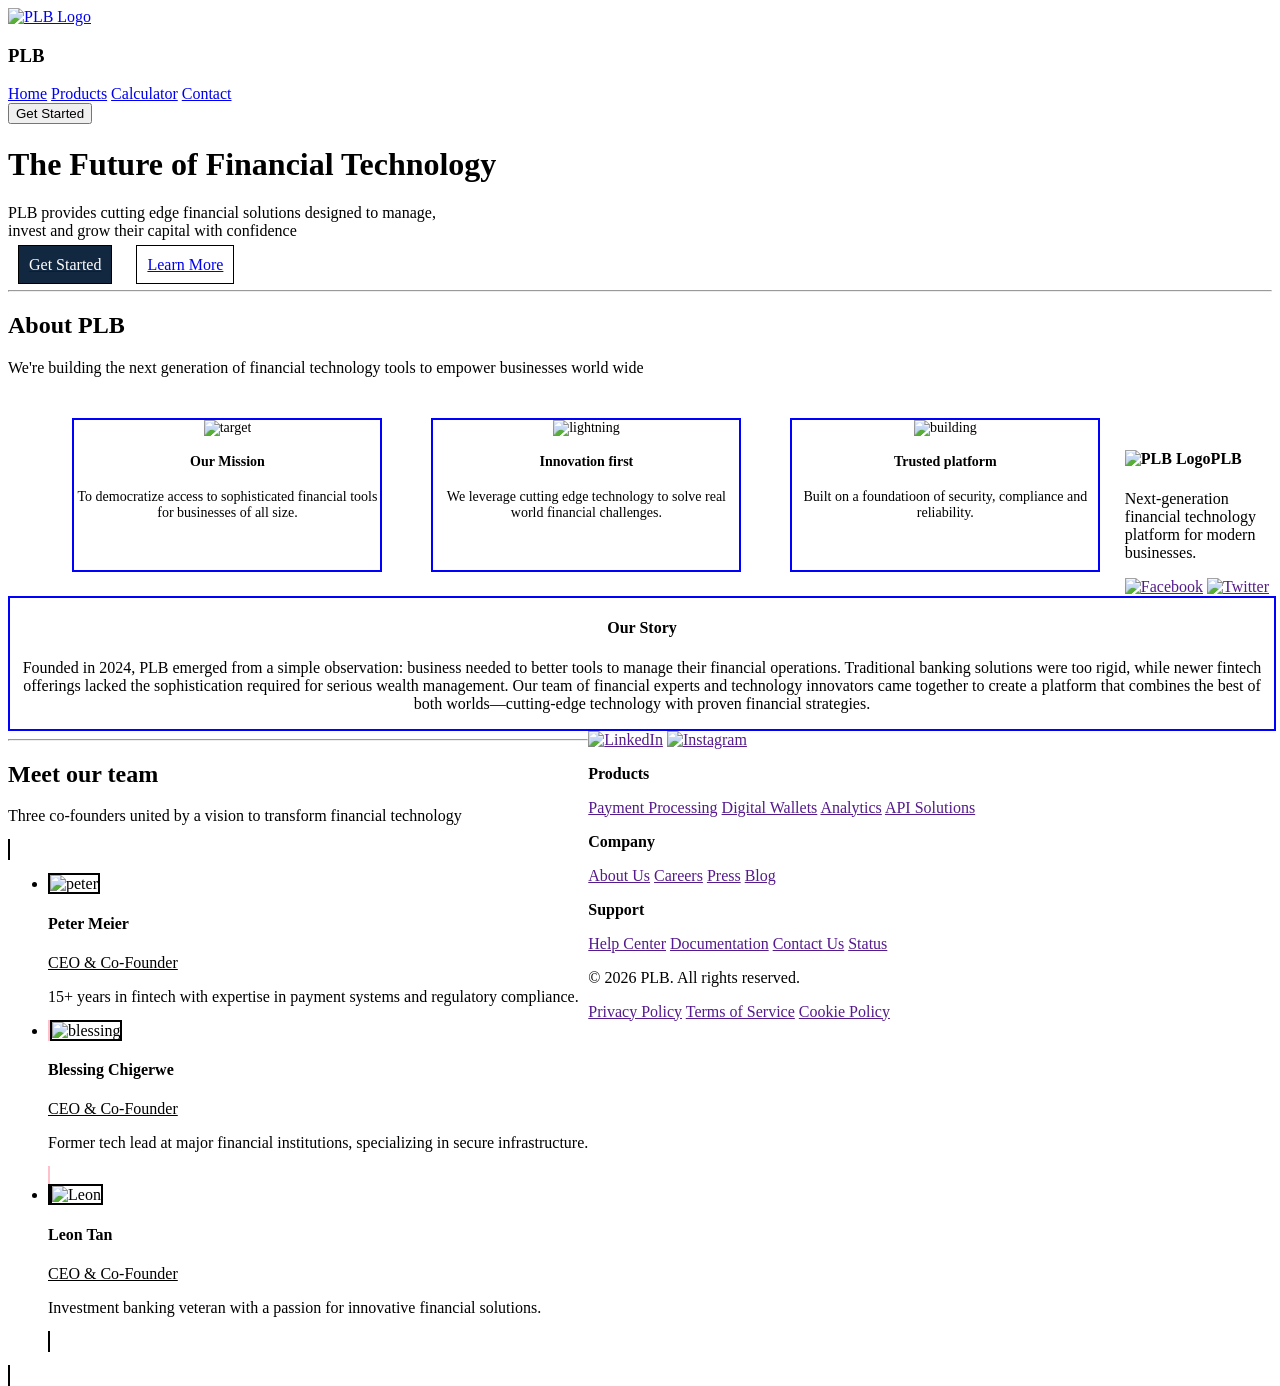
==== index.html @ ac459b32 "v1.1.0 - Initial structure (Blessing)" ====
<!DOCTYPE html>
<html>
    <head>
        <meta charset="UTF-8">
        <meta name="viewport" content="width=device-width, initial-scale=1.0">
        <title>PLB</title>
        <link rel="icon" type="image/x-icon" href="/assets/growth.png">
        <link rel="stylesheet" href="/css/main.css">
        <link rel="stylesheet" href="/css/index.css"> 
        <script src="js/main.js"></script>
    </head>

    <body>
        <nav>
            <a id="growth" href="index.html">
                <img src="/assets/growth.png" alt="PLB Logo">
            </a>
            <h3>PLB</h3>
            
            <div id="menu-links">
                <a href="index.html">Home</a>
                <a href="products.html">Products</a>
                <a href="calculator.html">Calculator</a>
                <a href="contact.html">Contact</a>
            </div>
            
            <button type="button" onclick="">Get Started</button>

            <div id="menu-icon" onclick="menuFunction(this)">
                <div id="bar1"></div>
                <div id="bar2"></div>
                <div id="bar3"></div>
            </div>
        </nav>

        <main>
            <h1>The Future of Financial Technology</h1>
            <p>PLB provides cutting edge financial solutions designed to manage, <br>
            invest and grow their capital with confidence</p>
            
            <p> 
                <a href="#"><span id="box1">Get Started</span></a>
                <a href="#"><span id="box2"> Learn More</span></a>
            </p>
            <hr>
        
            <section>
                <h2>About PLB</h2>
                <p>We're building the next generation of financial technology tools to empower
                businesses world wide</p>
                <ul style="list-style-type:none;">
                <div class="boxes">
                    
                    <li>
                    <span> 
                        <img src="somepic.jff" alt="target" height="50" width="50">
                        <h4>Our Mission</h4>
                        <p> 
                        To democratize access to 
                        sophisticated financial tools 
                        for businesses of all size.
                        </p>
                    </span>
                    </li>
                    
                </div>
                
                <div class="boxes">
                
                    <li>
                    <span>
                        <img src="somepic.jff" alt="lightning">
                        <h4> Innovation first</h4>
                        <p>
                        We leverage cutting edge technology to 
                        solve real world financial challenges.
                        </p>
                    </span>
                    </li>
                </div>
                <div class="boxes">
                    <li>
                    <span>
                        <img src="somepic.jif" alt="building">
                        <h4>Trusted platform</h4>
                        <p>
                        Built on a foundatioon of security,
                        compliance and reliability.
                        </p>
                    </span>
                    </li>
                    </ul>
                </div>
                
                <span id="box">
            
                
                <h4>Our Story </h4>
                <p> Founded in 2024, PLB emerged from a simple observation:
                business needed to better tools to manage their financial operations.
                Traditional banking solutions were too rigid, while newer fintech offerings 
                lacked the sophistication required for serious wealth management.
                Our team of financial experts and technology innovators came together to 
                create a platform that combines the best of both worlds—cutting-edge 
                technology with proven financial strategies.</p>
                
                </span>
                
            </section>
            
            <section id="meet">
            <hr>
                <h2> Meet our team</h2>
                    <p>
                        Three co-founders united by a vision to transform 
                        financial technology
                    </p>
                <div class="us">
                <span>
                <ul>
                    <li>
                        <span><img src="somepic.jif" alt="peter"></span>
                        <h4>Peter Meier</h4>
                        <p style="text-decoration:underline;"> CEO &amp; Co-Founder</p>
                        <p> 15+ years in fintech with expertise in payment systems and 
                        regulatory compliance.</p>
                    </li>
                </span>
                <div class="us">
                    <li>
                        <span style="border: 2px solid pink">
                        <span><img src="somepic.jif" alt="blessing"></span>
                        <h4>Blessing Chigerwe</h4>
                        <p style="text-decoration:underline;"> CEO &amp; Co-Founder </p>
                        <p> Former tech lead at major financial institutions, 
                        specializing in secure infrastructure.</p>
        
                    
                        </span>
                    </li>
                </div>
                
                <div class="us">
                    <li>
                        <span>
                        <span ><img src="somepic.jif" alt="Leon"></span>
                        <h4> Leon Tan </h4>
                        <p style="text-decoration:underline;"> CEO &amp Co-Founder</p>
                        <p> Investment banking veteran with a passion for innovative financial solutions.</p>
                        </span>
                    </li>
                    </ul>
                </div>
            </section >
        </main>
        <br><br>
        
        <footer>
            <div id="upper-footer-container">
                <div class="quadrants">
                    <h4><img src="/assets/growth.png" alt="PLB Logo">PLB</h4>
                    <p>Next-generation financial technology platform for modern businesses.</p>
                    <div id="social-link">
                        <a href=""><img src="/assets/facebook.png" alt="Facebook"></a>
                        <a href=""><img src="/assets/twitter.png" alt="Twitter"></a>
                        <a href=""><img src="/assets/linkedin.png" alt="LinkedIn"></a>
                        <a href=""><img src="/assets/instagram.png" alt="Instagram"></a>
                    </div>
                </div>

                <div class="quadrants">
                    <p><b>Products</b></p>
                    <a href="">Payment Processing</a>
                    <a href="">Digital Wallets</a>
                    <a href="">Analytics</a>
                    <a href="">API Solutions</a>
                </div>

                <div class="quadrants">
                    <p><b>Company</b></p>
                    <a href="">About Us</a>
                    <a href="">Careers</a>
                    <a href="">Press</a>
                    <a href="">Blog</a>
                </div>

                <div class="quadrants">
                    <p><b>Support</b></p>
                    <a href="">Help Center</a>
                    <a href="">Documentation</a>
                    <a href="">Contact Us</a>
                    <a href="">Status</a>
                </div>
            </div>
            <div id="lower-footer-container">
                <p>&#169; 2026 PLB. All rights reserved.</p>
                <a href="">Privacy Policy</a>
                <a href="">Terms of Service</a>
                <a href="">Cookie Policy</a>
            </div>
        </footer>
    </body>
</html>
---- css/index.css ----
#box1{
	margin:10px;
	padding:10px;
	border:1px solid black;
	background-color:rgb(18, 40, 64);
	color:white;
	width:100px;

}

#box2{
	margin:10px;
	padding:10px;
	border:1px solid black;
	
	width:100px;
}

.boxes{
	font-size:14px;
	border:2px solid blue;
	text-align: center; 
	width:250px;
	height:150px;
	display:list-item; 
}

.boxes {
	width:25%;
	margin:2%;
	display: block;
	float: left;	
}


#meet {
	clear:left;
	float: left; 
}

#box{
	width: 100%;
	clear: left;
	float: left;
	border: 2px solid blue; 
	height: 25%;
	clear: left; 
	text-align: center; 
}

#meet * span{
	border: 2px solid black;
}
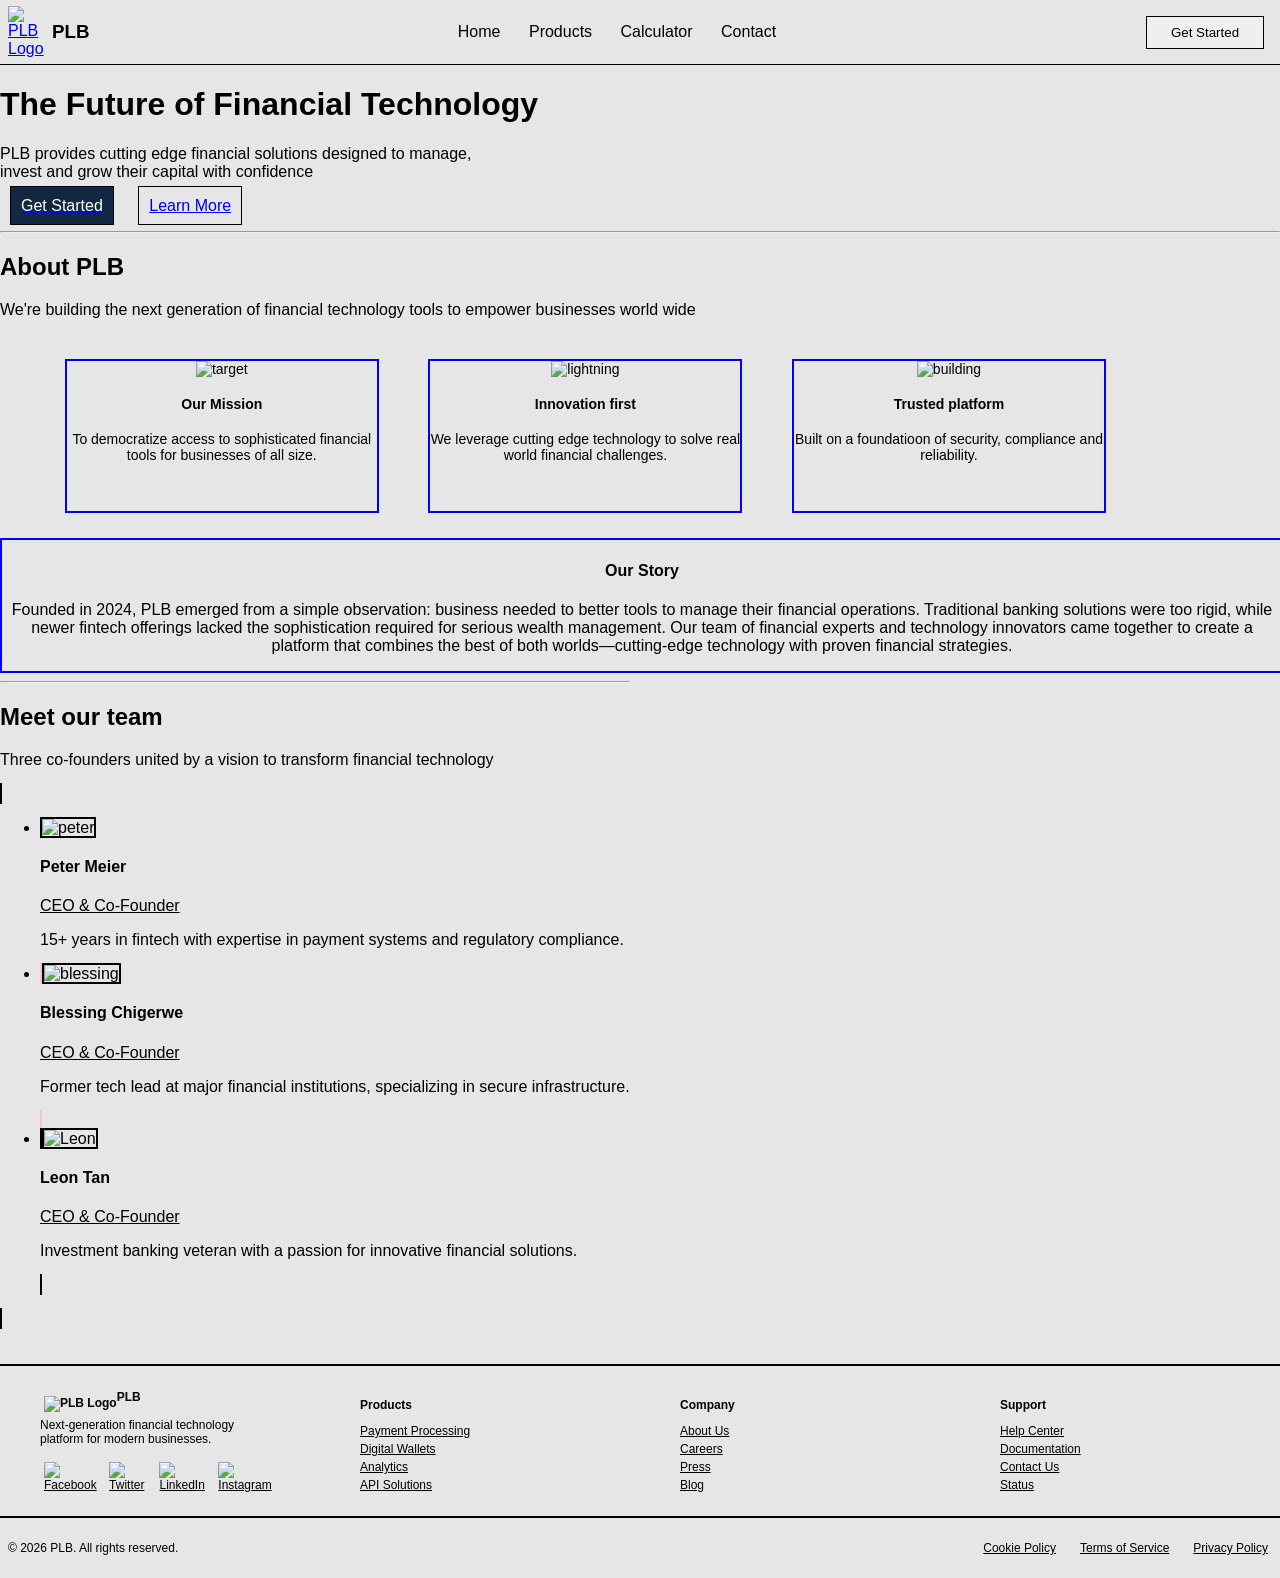
==== commit a693954d: "v1.1.2 - Nav and Footer display update - Changed display attribute of nav-bar and footer from flex t" ====
--- a/index.html
+++ b/index.html
@@ -9,7 +9,7 @@
         <link rel="stylesheet" href="/css/index.css"> 
         <script src="js/main.js"></script>
     </head>
-
+    
     <body>
         <nav>
             <a id="growth" href="index.html">
@@ -194,9 +194,11 @@
             </div>
             <div id="lower-footer-container">
                 <p>&#169; 2026 PLB. All rights reserved.</p>
-                <a href="">Privacy Policy</a>
-                <a href="">Terms of Service</a>
-                <a href="">Cookie Policy</a>
+                <div>
+                    <a href="">Privacy Policy</a>
+                    <a href="">Terms of Service</a>
+                    <a href="">Cookie Policy</a>
+                </div>
             </div>
         </footer>
     </body>
--- a/css/main.css
+++ b/css/main.css
@@ -0,0 +1,149 @@
+html {
+    scroll-behavior: smooth;
+    font-family: "Montserrat", sans-serif;
+}
+
+body {
+    background-color: hsl(0, 0%, 90%);
+    width: 100%;
+    display: flex;
+    flex-direction: column;
+    margin: 0;
+    align-items: center;
+}
+
+/* ===== NAV SECTION ===== */
+nav {
+    border-bottom: 1px solid black;
+    background-color: hsl(0, 0%, 90%);
+    width: 100%;
+    height: 64px;
+    display: grid;
+    grid-template-columns: 52px 52px auto 150px;
+    align-items: center;
+    position: sticky;
+    top: 0;
+    z-index: 999; /* To ensure it stay above everything */
+}
+nav #growth {
+    margin-left: 8px;
+    transition: transform 0.3s ease;
+}
+nav #growth:hover {
+    transform: scale(1.1);
+}
+nav #growth img {
+    width: 44px;
+}
+nav #menu-links {
+    margin: auto;
+}
+nav #menu-links a {
+    padding: 8px;
+    margin: 0 4px;
+    text-decoration: none;
+    color: black;
+}
+nav #menu-links a:hover {
+    background-color: black;
+    color: white;
+}
+nav button {
+    border: 1px solid black;
+    padding: 8px 16px;
+    margin: 0 16px;
+}
+nav button:hover {
+    background-color: black;
+    color: white;
+} 
+nav #menu-icon {
+    display: none; 
+    margin: 0 16px;
+} 
+nav #menu-icon div {
+    background-color: black;
+    width: 24px;
+    height: 2px;
+    margin: 4px 0;
+    transition: all 0.4s ease;
+}
+nav #menu-icon.change #bar1 { 
+    transform: translate(0, 6px) rotate(-45deg); 
+}
+nav #menu-icon.change #bar2 { 
+    opacity: 0; 
+}
+nav #menu-icon.change #bar3 { 
+    transform: translate(0, -6px) rotate(45deg); 
+}
+@media (max-width: 800px) {
+    nav {
+        grid-template-columns: 52px 52px auto;
+    }
+    #menu-links {
+        display: none;
+    }
+    nav button {
+        display: none;
+    }
+    nav #menu-icon {
+        margin-left: auto;
+        display: block;
+    }
+}
+
+/* ===== FOOTER SECTION ===== */
+footer {
+    width: 100%;
+    background-color: hsl(0, 0%, 90%);
+    font-size: 12px;
+}
+#upper-footer-container {
+    border-top: 2px solid black;
+    width: 100%;
+    display: grid;
+    grid-template-columns: 1fr 1fr 1fr 1fr;
+}
+#upper-footer-container .quadrants {
+    box-sizing: border-box;
+    padding: 20px 40px;
+}
+#upper-footer-container .quadrants a {
+    display: block;
+    margin: 4px 0;
+    color: black;
+}
+#upper-footer-container .quadrants h4 {
+    margin: 4px;
+}
+#upper-footer-container img[alt="PLB Logo"] {
+    width: 24px;
+    position: relative;
+    top: 6px;
+}
+#upper-footer-container #social-link {
+    width: 100%;
+    display: flex;
+    flex-direction: row;
+}
+#upper-footer-container #social-link img {
+    width: 24px;
+    margin: 0 4px;
+}
+#lower-footer-container {
+    border-top: 2px solid black;
+    width: 100%;
+    height: 60px;
+    display: grid;
+    grid-template-columns: auto auto ;
+    align-items: center;
+}
+#lower-footer-container p {
+    margin-left: 8px;
+}
+#lower-footer-container a {
+    float: right;
+    margin: 0 12px;
+    color: black;
+}
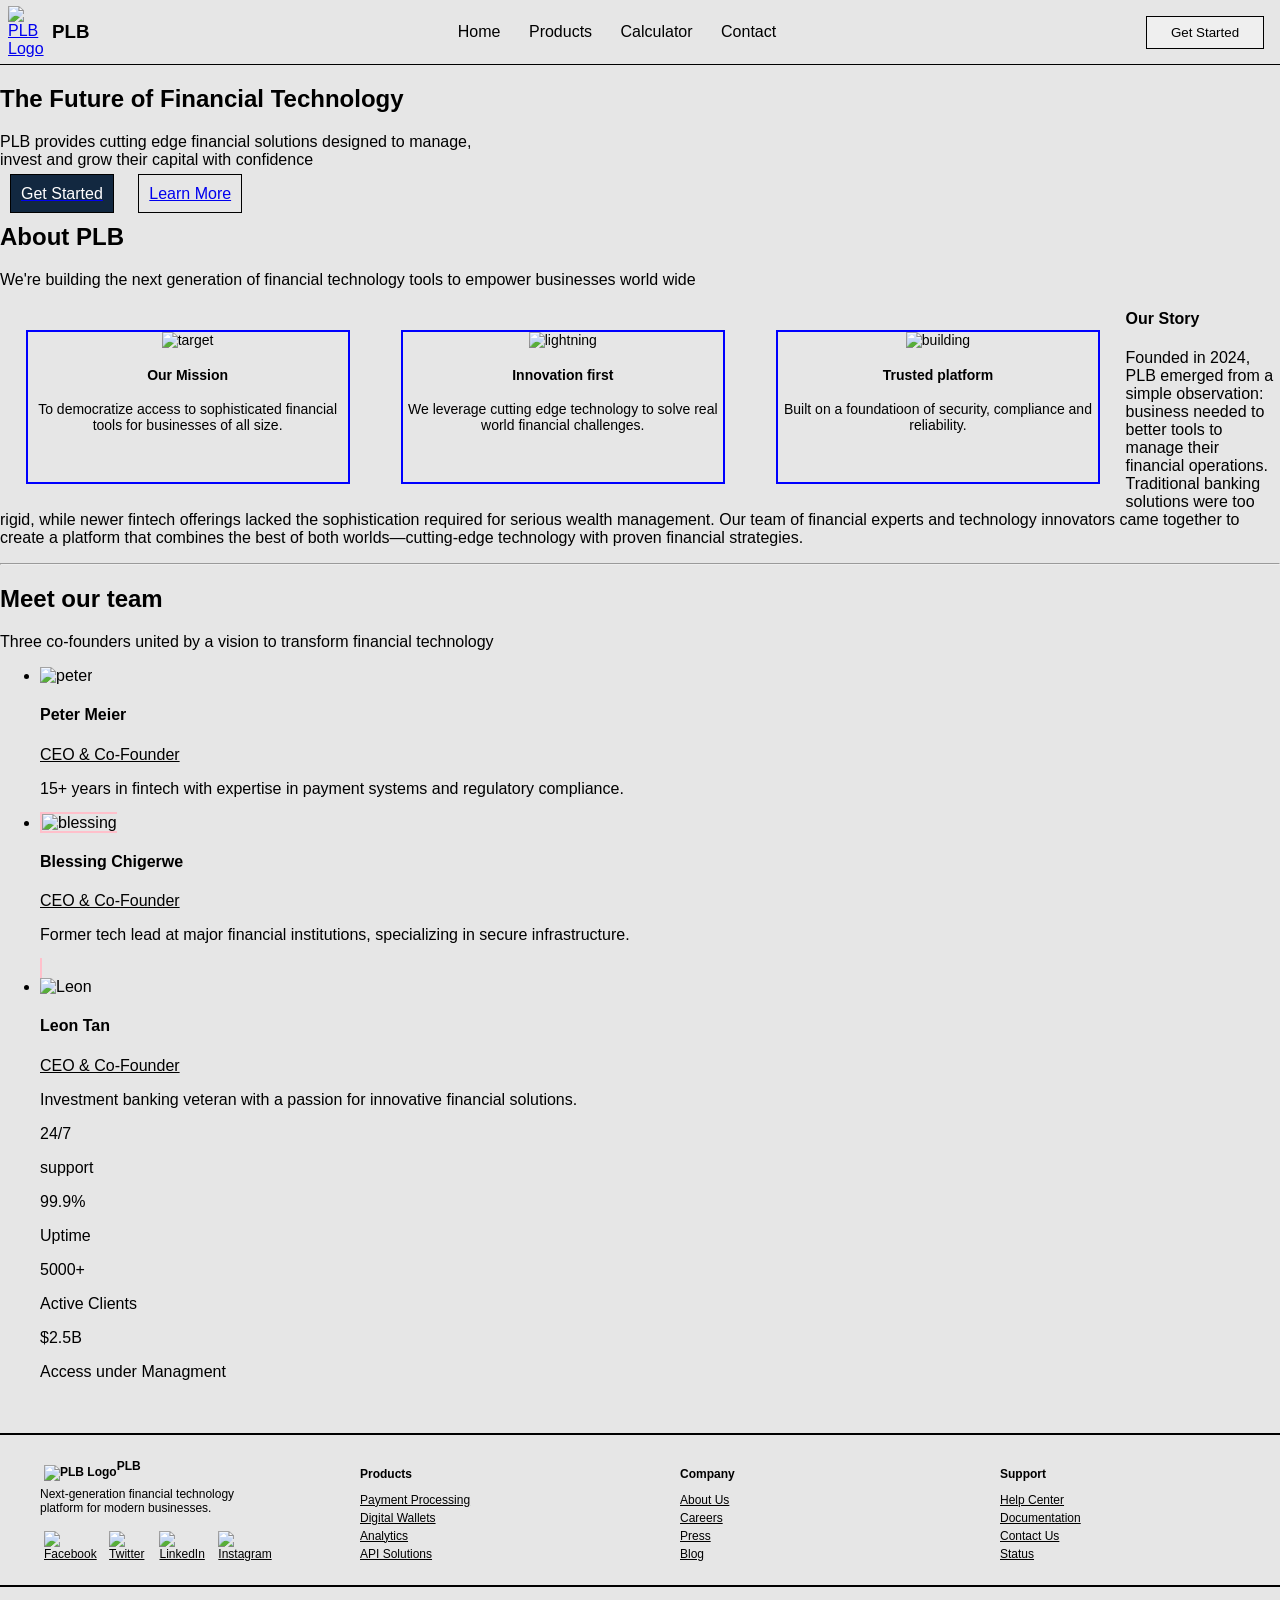
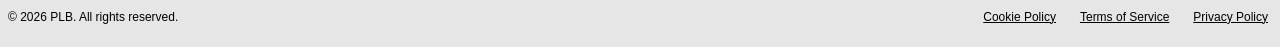
==== commit df3366b9: "v1.2.0 I have tried to make everything a grid layout instead of float , its not perfect but it can b" ====
--- a/index.html
+++ b/index.html
@@ -33,68 +33,58 @@
             </div>
         </nav>
 
-        <main>
-            <h1>The Future of Financial Technology</h1>
-            <p>PLB provides cutting edge financial solutions designed to manage, <br>
-            invest and grow their capital with confidence</p>
-            
-            <p> 
-                <a href="#"><span id="box1">Get Started</span></a>
-                <a href="#"><span id="box2"> Learn More</span></a>
-            </p>
-            <hr>
-        
-            <section>
+        <main class="container">
+
+            <section class="sect">
+                <h1>The Future of Financial Technology</h1>
+                <p>PLB provides cutting edge financial solutions designed to manage, <br>
+                invest and grow their capital with confidence</p>
+                
+                <p> 
+                    <a href="#"><span id="box1">Get Started</span></a>
+                    <a href="#"><span id="box2"> Learn More</span></a>
+                </p>
+                
+            </section>
+
+            <section class="about">
                 <h2>About PLB</h2>
                 <p>We're building the next generation of financial technology tools to empower
                 businesses world wide</p>
-                <ul style="list-style-type:none;">
-                <div class="boxes">
-                    
-                    <li>
-                    <span> 
-                        <img src="somepic.jff" alt="target" height="50" width="50">
+                     
+                    <div class="boxes">
+                     
+                        <img src="/assets/IndexIcons/Compass.png" alt="target" height="50" width="50">
                         <h4>Our Mission</h4>
                         <p> 
                         To democratize access to 
                         sophisticated financial tools 
                         for businesses of all size.
                         </p>
-                    </span>
-                    </li>
+                    </div>
                     
-                </div>
-                
-                <div class="boxes">
-                
-                    <li>
-                    <span>
+                
+                     <div class="boxes">
                         <img src="somepic.jff" alt="lightning">
                         <h4> Innovation first</h4>
                         <p>
                         We leverage cutting edge technology to 
                         solve real world financial challenges.
                         </p>
-                    </span>
-                    </li>
-                </div>
-                <div class="boxes">
-                    <li>
-                    <span>
+                   
+                    </div>
+                    <div class="boxes">
+                    
                         <img src="somepic.jif" alt="building">
                         <h4>Trusted platform</h4>
                         <p>
                         Built on a foundatioon of security,
                         compliance and reliability.
                         </p>
-                    </span>
-                    </li>
-                    </ul>
-                </div>
-                
-                <span id="box">
-            
-                
+                   
+                    </div>
+            
+                <div class="Our_story">
                 <h4>Our Story </h4>
                 <p> Founded in 2024, PLB emerged from a simple observation:
                 business needed to better tools to manage their financial operations.
@@ -103,12 +93,10 @@
                 Our team of financial experts and technology innovators came together to 
                 create a platform that combines the best of both worlds—cutting-edge 
                 technology with proven financial strategies.</p>
-                
-                </span>
-                
+                </div>
+            
             </section>
-            
-            <section id="meet">
+            <section id="meetTeam">
             <hr>
                 <h2> Meet our team</h2>
                     <p>
@@ -134,8 +122,6 @@
                         <p style="text-decoration:underline;"> CEO &amp; Co-Founder </p>
                         <p> Former tech lead at major financial institutions, 
                         specializing in secure infrastructure.</p>
-        
-                    
                         </span>
                     </li>
                 </div>
@@ -152,6 +138,30 @@
                     </ul>
                 </div>
             </section >
+
+            <section class="stats">
+                <ul style="list-style-type:none;">
+                    <li> 24/7 
+                       <p>support</p>
+                       <!--<li> Support</li>-->
+                    </li>
+                    <li> 99.9&percnt;
+                     <!-- <div> <li> Uptime</li></div>-->
+                      <p> Uptime  </p>
+                    </li>
+                    <li>5000+  
+                      <!-- <div><li>active clients</li></div>-->
+                       <p> Active Clients</p>
+                    </li>
+                    <li> &dollar;2.5B
+                     <!-- <div> <li> Access Under Mangangment</li></div>-->
+                      <p>Access under Managment </p>
+                    </li>
+
+                </ul>
+            </section>
+        
+
         </main>
         <br><br>
         
--- a/css/main.css
+++ b/css/main.css
@@ -1,8 +1,26 @@
+:root {
+    --primary0: hsl(111, 41.1%, 20%);
+    --primary1: hsl(111, 41.1%, 25%);
+    --primary2: hsl(111, 41.1%, 30%);
+    --primary3: hsl(111, 41.1%, 35%);
+    --primary4: hsl(111, 41.1%, 40%);
+
+    --white0: hsl(0, 0%, 100%);
+    --white1: hsl(0, 0%, 95%);
+    --white2: hsl(0, 0%, 90%);
+    --white3: hsl(0, 0%, 85%);
+    --white4: hsl(0, 0%, 80%);
+
+    --black0: hsl(0, 0%, 0%);
+    --black1: hsl(0, 0%, 5%);
+    --black2: hsl(0, 0%, 10%);
+    --black3: hsl(0, 0%, 15%);
+    --black4: hsl(0, 0%, 20%);
+}
 html {
     scroll-behavior: smooth;
     font-family: "Montserrat", sans-serif;
 }
-
 body {
     background-color: hsl(0, 0%, 90%);
     width: 100%;
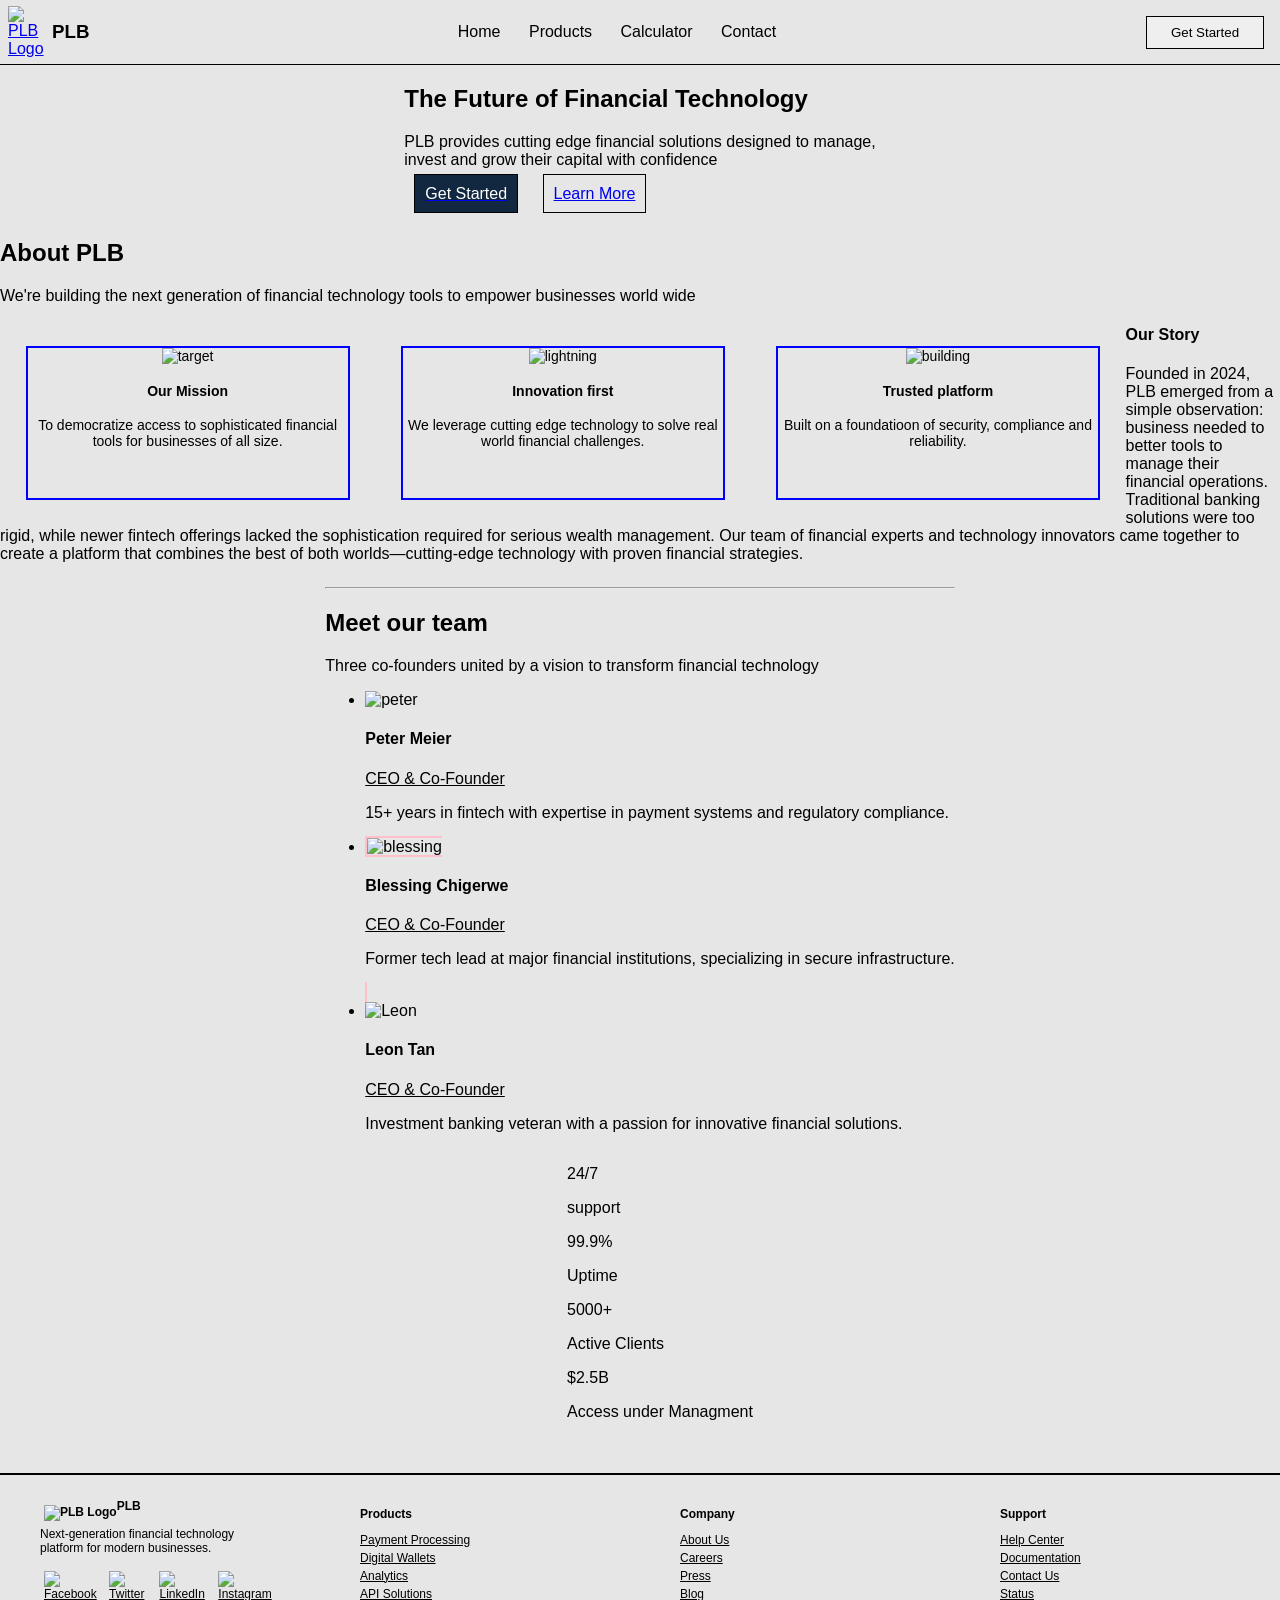
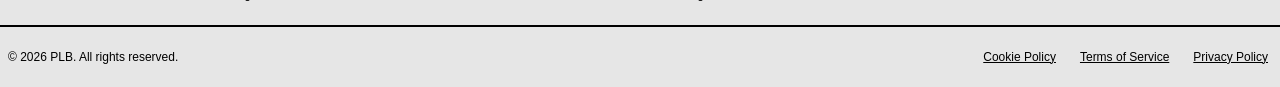
==== commit 27166d3e: "v.1.3.1" ====
--- a/index.html
+++ b/index.html
@@ -33,7 +33,7 @@
             </div>
         </nav>
 
-        <main class="container">
+       
 
             <section class="sect">
                 <h1>The Future of Financial Technology</h1>
@@ -162,7 +162,7 @@
             </section>
         
 
-        </main>
+       
         <br><br>
         
         <footer>
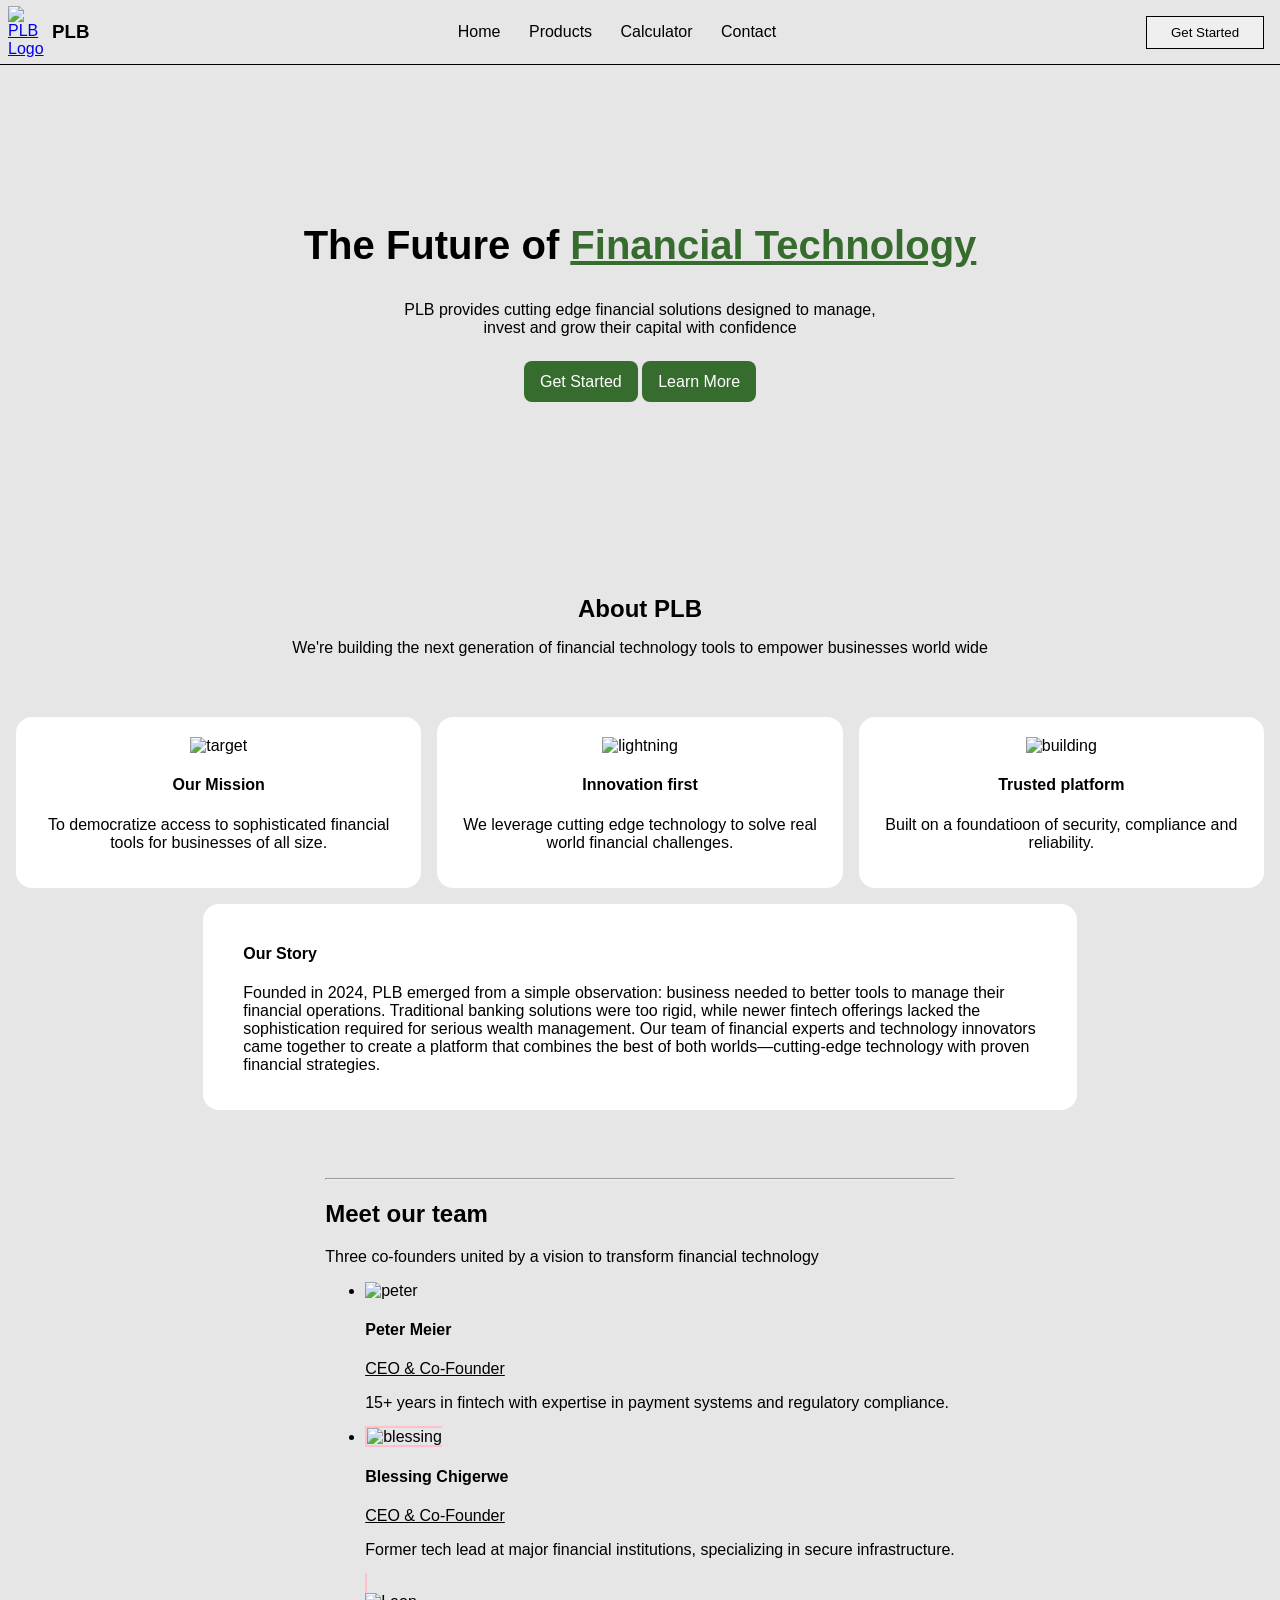
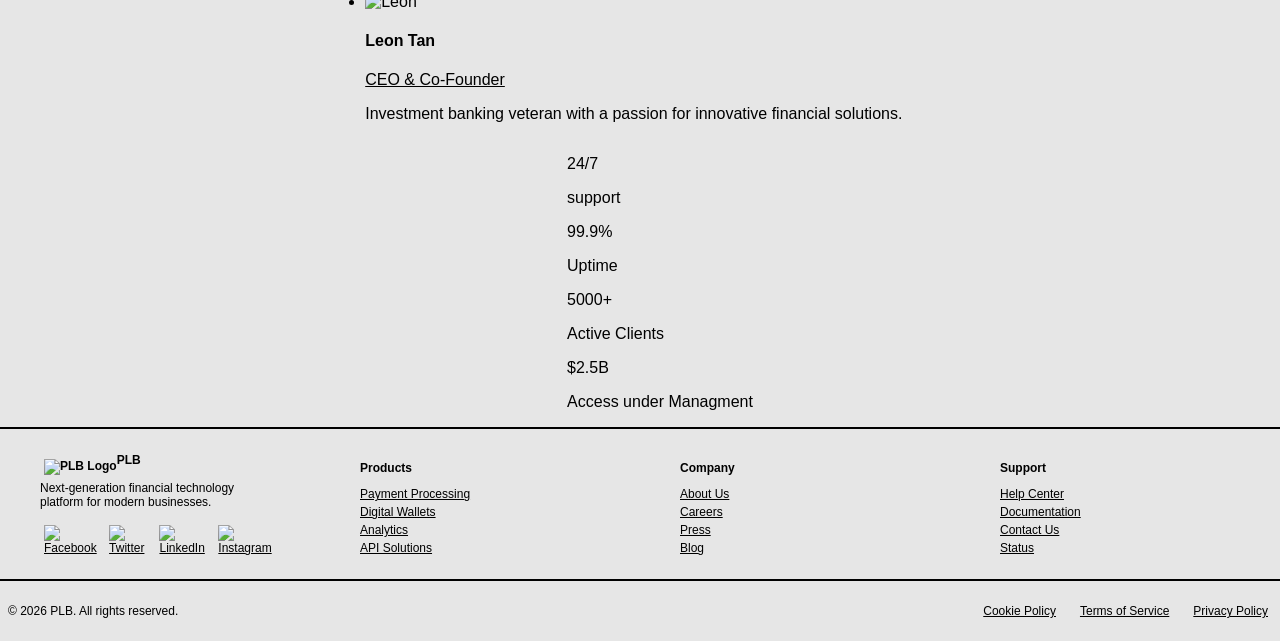
==== commit f9639e14: "v1.6.4 - Updated landing page" ====
--- a/index.html
+++ b/index.html
@@ -4,9 +4,9 @@
         <meta charset="UTF-8">
         <meta name="viewport" content="width=device-width, initial-scale=1.0">
         <title>PLB</title>
-        <link rel="icon" type="image/x-icon" href="/assets/growth.png">
-        <link rel="stylesheet" href="/css/main.css">
-        <link rel="stylesheet" href="/css/index.css"> 
+        <link rel="icon" type="image/x-icon" href="assets/growth.png">
+        <link rel="stylesheet" href="css/main.css">
+        <link rel="stylesheet" href="css/index.css"> 
         <script src="js/main.js"></script>
     </head>
     
@@ -33,137 +33,132 @@
             </div>
         </nav>
 
-       
-
-            <section class="sect">
-                <h1>The Future of Financial Technology</h1>
+        <section id="intro">
+            <div>
+                <h1>The Future of <span id="FT-text">Financial Technology</span></h1>
                 <p>PLB provides cutting edge financial solutions designed to manage, <br>
                 invest and grow their capital with confidence</p>
                 
-                <p> 
-                    <a href="#"><span id="box1">Get Started</span></a>
-                    <a href="#"><span id="box2"> Learn More</span></a>
-                </p>
-                
-            </section>
-
-            <section class="about">
+                <a href="">Get Started</a>
+                <a href="">Learn More</a>
+            </div>
+        </section>
+
+        <section id="about">
+            <div id="top">
                 <h2>About PLB</h2>
                 <p>We're building the next generation of financial technology tools to empower
                 businesses world wide</p>
-                     
-                    <div class="boxes">
-                     
-                        <img src="/assets/IndexIcons/Compass.png" alt="target" height="50" width="50">
-                        <h4>Our Mission</h4>
-                        <p> 
+            </div>
+                    
+            <div id="values-container">
+                <div class="boxes">
+                    <img src="" alt="target" height="50" width="50">
+                    <h4>Our Mission</h4>
+                    <p> 
                         To democratize access to 
                         sophisticated financial tools 
                         for businesses of all size.
-                        </p>
-                    </div>
-                    
+                    </p>
+                </div>
                 
-                     <div class="boxes">
-                        <img src="somepic.jff" alt="lightning">
-                        <h4> Innovation first</h4>
-                        <p>
+                <div class="boxes">
+                    <img src="" alt="lightning">
+                    <h4> Innovation first</h4>
+                    <p>
                         We leverage cutting edge technology to 
                         solve real world financial challenges.
-                        </p>
-                   
-                    </div>
-                    <div class="boxes">
-                    
-                        <img src="somepic.jif" alt="building">
-                        <h4>Trusted platform</h4>
-                        <p>
+                    </p>
+                </div>
+
+                <div class="boxes">
+                    <img src="" alt="building">
+                    <h4>Trusted platform</h4>
+                    <p>
                         Built on a foundatioon of security,
                         compliance and reliability.
-                        </p>
-                   
-                    </div>
-            
-                <div class="Our_story">
-                <h4>Our Story </h4>
-                <p> Founded in 2024, PLB emerged from a simple observation:
+                    </p>
+                </div>
+            </div>
+        
+            <div id="story-container">
+                <h4>Our Story</h4>
+                <p>Founded in 2024, PLB emerged from a simple observation:
                 business needed to better tools to manage their financial operations.
                 Traditional banking solutions were too rigid, while newer fintech offerings 
                 lacked the sophistication required for serious wealth management.
                 Our team of financial experts and technology innovators came together to 
                 create a platform that combines the best of both worlds—cutting-edge 
                 technology with proven financial strategies.</p>
-                </div>
+            </div>
+        </section>
+
+
+
+        <section id="meetTeam">
+        <hr>
+            <h2> Meet our team</h2>
+                <p>
+                    Three co-founders united by a vision to transform 
+                    financial technology
+                </p>
+            <div class="us">
+            <span>
+            <ul>
+                <li>
+                    <span><img src="somepic.jif" alt="peter"></span>
+                    <h4>Peter Meier</h4>
+                    <p style="text-decoration:underline;"> CEO &amp; Co-Founder</p>
+                    <p> 15+ years in fintech with expertise in payment systems and 
+                    regulatory compliance.</p>
+                </li>
+            </span>
+            <div class="us">
+                <li>
+                    <span style="border: 2px solid pink">
+                    <span><img src="somepic.jif" alt="blessing"></span>
+                    <h4>Blessing Chigerwe</h4>
+                    <p style="text-decoration:underline;"> CEO &amp; Co-Founder </p>
+                    <p> Former tech lead at major financial institutions, 
+                    specializing in secure infrastructure.</p>
+                    </span>
+                </li>
+            </div>
             
-            </section>
-            <section id="meetTeam">
-            <hr>
-                <h2> Meet our team</h2>
-                    <p>
-                        Three co-founders united by a vision to transform 
-                        financial technology
-                    </p>
-                <div class="us">
-                <span>
-                <ul>
-                    <li>
-                        <span><img src="somepic.jif" alt="peter"></span>
-                        <h4>Peter Meier</h4>
-                        <p style="text-decoration:underline;"> CEO &amp; Co-Founder</p>
-                        <p> 15+ years in fintech with expertise in payment systems and 
-                        regulatory compliance.</p>
-                    </li>
-                </span>
-                <div class="us">
-                    <li>
-                        <span style="border: 2px solid pink">
-                        <span><img src="somepic.jif" alt="blessing"></span>
-                        <h4>Blessing Chigerwe</h4>
-                        <p style="text-decoration:underline;"> CEO &amp; Co-Founder </p>
-                        <p> Former tech lead at major financial institutions, 
-                        specializing in secure infrastructure.</p>
-                        </span>
-                    </li>
-                </div>
-                
-                <div class="us">
-                    <li>
-                        <span>
-                        <span ><img src="somepic.jif" alt="Leon"></span>
-                        <h4> Leon Tan </h4>
-                        <p style="text-decoration:underline;"> CEO &amp Co-Founder</p>
-                        <p> Investment banking veteran with a passion for innovative financial solutions.</p>
-                        </span>
-                    </li>
-                    </ul>
-                </div>
-            </section >
-
-            <section class="stats">
-                <ul style="list-style-type:none;">
-                    <li> 24/7 
-                       <p>support</p>
-                       <!--<li> Support</li>-->
-                    </li>
-                    <li> 99.9&percnt;
-                     <!-- <div> <li> Uptime</li></div>-->
-                      <p> Uptime  </p>
-                    </li>
-                    <li>5000+  
-                      <!-- <div><li>active clients</li></div>-->
-                       <p> Active Clients</p>
-                    </li>
-                    <li> &dollar;2.5B
-                     <!-- <div> <li> Access Under Mangangment</li></div>-->
-                      <p>Access under Managment </p>
-                    </li>
-
+            <div class="us">
+                <li>
+                    <span>
+                    <span ><img src="somepic.jif" alt="Leon"></span>
+                    <h4> Leon Tan </h4>
+                    <p style="text-decoration:underline;"> CEO &amp Co-Founder</p>
+                    <p> Investment banking veteran with a passion for innovative financial solutions.</p>
+                    </span>
+                </li>
                 </ul>
-            </section>
-        
-
-       
-        <br><br>
+            </div>
+        </section >
+
+        <section class="stats">
+            <ul style="list-style-type:none;">
+                <li> 24/7 
+                    <p>support</p>
+                    <!--<li> Support</li>-->
+                </li>
+                <li> 99.9&percnt;
+                    <!-- <div> <li> Uptime</li></div>-->
+                    <p> Uptime  </p>
+                </li>
+                <li>5000+  
+                    <!-- <div><li>active clients</li></div>-->
+                    <p> Active Clients</p>
+                </li>
+                <li> &dollar;2.5B
+                    <!-- <div> <li> Access Under Mangangment</li></div>-->
+                    <p>Access under Managment </p>
+                </li>
+
+            </ul>
+        </section>
         
         <footer>
             <div id="upper-footer-container">
--- a/css/index.css
+++ b/css/index.css
@@ -1,55 +1,74 @@
-#box1{
-	margin:10px;
-	padding:10px;
-	border:1px solid black;
-	background-color:rgb(18, 40, 64);
-	color:white;
-	width:100px;
 
+#intro {                                         /* first class section under the main tag*/
+	text-align: center; 
+	width: 100%;
+	height: 50vh;
+	display: grid;
 }
-
-#box2{
-	margin:10px;
-	padding:10px;
-	border:1px solid black;
-	
-	width:100px;
+#intro > div {
+	margin: auto 0;
 }
-
-.boxes{
-	font-size:14px;
-	border:2px solid blue;
-	text-align: center; 
-	width:250px;
-	height:150px;
-	display:list-item; 
+#intro > div h1 {
+	font-size: 40px;
 }
-
-.boxes {
-	width:25%;
-	margin:2%;
-	display: block;
-	float: left;	
+#intro > div #FT-text {
+	color: var(--primary2);
+	text-decoration: underline;
+}
+#intro div > p {
+	margin-bottom: 36px;
+}
+#intro div > a {
+	background-color: var(--primary2);
+	color: var(--white0);
+	text-decoration: none;
+	border-radius: 8px;
+	padding: 12px 16px;
+}
+#intro div > a:hover {
+	background-color: var(--primary0);
 }
 
 
-#meet {
-	clear:left;
-	float: left; 
+#about {
+	background-color: var(--white2);
+	width: 100%;
+	box-sizing: border-box;
+	padding: 20px 16px;
+}
+#about #top {
+	text-align: center;
+	width: 100%;
+	padding: 60px 80px;
+	box-sizing: border-box;
+}
+#about #top h2 {
+	margin:0;
+}
+#about #top p {
+	margin-bottom: 0;
 }
 
-#box{
+#about #values-container {
 	width: 100%;
-	clear: left;
-	float: left;
-	border: 2px solid blue; 
-	height: 25%;
-	clear: left; 
-	text-align: center; 
+	display: grid;
+	grid-template-columns: 1fr 1fr 1fr;
+	gap: 16px;
+}
+#about #values-container .boxes {
+	background-color: var(--white0);
+	border-radius: 16px;
+	padding: 20px;
+	text-align: center;
+	box-sizing: border-box;
+}
+#about #story-container {
+	border-radius: 16px;
+	background-color: var(--white0);
+	padding: 20px 40px;
+	width: 70%;
+	margin: 16px auto 40px auto;
+	box-sizing: border-box;
 }
 
-#meet * span{
-	border: 2px solid black;
-}
-
-
+/* CONTINUES */
